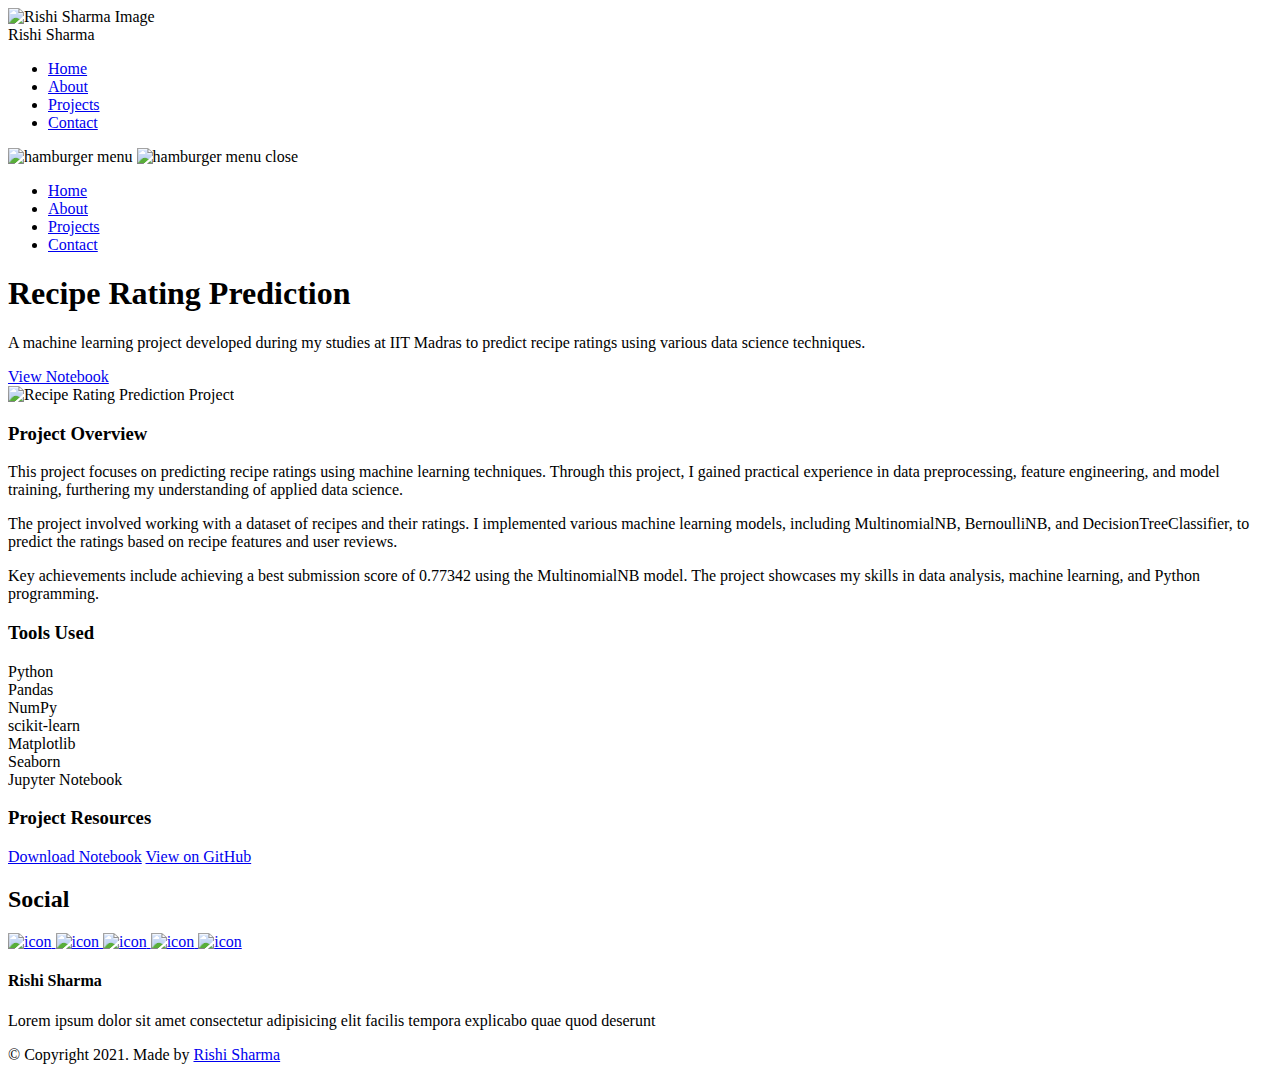
==== project-repo/project-1.html @ 08bbd8b6 "new directory" ====
<!DOCTYPE html>
<html lang="en">
  <head>
    <meta charset="UTF-8" />
    <meta name="viewport" content="width=device-width, initial-scale=1.0" />
    <meta http-equiv="X-UA-Compatible" content="ie=edge" />
    <title>Recipe Rating Prediction Project</title>
    <meta name="description" content="Case study of Recipe Rating Prediction Project" />

    <link rel="stylesheet" href="css/style.css" />

    <!-- Favicon -->
    <link rel="icon" type="image/png" href="./assets/png/rish.jpeg">
    <!-- For older browsers that don't support PNG favicons -->
    <link rel="shortcut icon" type="image/x-icon" href="./assets/png/rish.jpeg">

    <!-- Apple Touch Icon (at least 200x200px) -->
    <link rel="apple-touch-icon" href="./assets/png/rish.jpeg">
    <link rel="preconnect" href="https://fonts.googleapis.com" />
    <link rel="preconnect" href="https://fonts.gstatic.com" crossorigin />
    <link
      href="https://fonts.googleapis.com/css2?family=Source+Sans+Pro:wght@400;600;700;900&display=swap"
      rel="stylesheet"
    />
  </head>
  <body>
    <header class="header">
      <div class="header__content">
        <div class="header__logo-container">
          <div class="header__logo-img-cont">
            <img
              src="./assets/png/rish.jpeg"
              alt="Rishi Sharma Image"
              class="header__logo-img"
            />
          </div>
          <span class="header__logo-sub">Rishi Sharma</span>
        </div>
        <div class="header__main">
          <ul class="header__links">
            <li class="header__link-wrapper">
              <a href="./index.html" class="header__link"> Home </a>
            </li>
            <li class="header__link-wrapper">
              <a href="./index.html#about" class="header__link">About </a>
            </li>
            <li class="header__link-wrapper">
              <a href="./index.html#projects" class="header__link">
                Projects
              </a>
            </li>
            <li class="header__link-wrapper">
              <a href="./index.html#contact" class="header__link"> Contact </a>
            </li>
          </ul>
          <div class="header__main-ham-menu-cont">
            <img
              src="./assets/svg/ham-menu.svg"
              alt="hamburger menu"
              class="header__main-ham-menu"
            />
            <img
              src="./assets/svg/ham-menu-close.svg"
              alt="hamburger menu close"
              class="header__main-ham-menu-close d-none"
            />
          </div>
        </div>
      </div>
      <div class="header__sm-menu">
        <div class="header__sm-menu-content">
          <ul class="header__sm-menu-links">
            <li class="header__sm-menu-link">
              <a href="./index.html"> Home </a>
            </li>

            <li class="header__sm-menu-link">
              <a href="./index.html#about"> About </a>
            </li>

            <li class="header__sm-menu-link">
              <a href="./index.html#projects"> Projects </a>
            </li>

            <li class="header__sm-menu-link">
              <a href="./index.html#contact"> Contact </a>
            </li>
          </ul>
        </div>
      </div>
    </header>
    <section class="project-cs-hero">
      <div class="project-cs-hero__content">
        <h1 class="heading-primary">Recipe Rating Prediction</h1>
        <div class="project-cs-hero__info">
          <p class="text-primary">
            A machine learning project developed during my studies at IIT Madras to predict recipe ratings using various data science techniques.
          </p>
        </div>
        <div class="project-cs-hero__cta">
          <a href="#" class="btn btn--bg" target="_blank">View Notebook</a>
        </div>
      </div>
    </section>
    <section class="project-details">
      <div class="main-container">
        <div class="project-details__content">
          <div class="project-details__showcase-img-cont">
            <img
              src="./assets/jpeg/project-mockup-example.jpeg"
              alt="Recipe Rating Prediction Project"
              class="project-details__showcase-img"
            />
          </div>
          <div class="project-details__content-main">
            <div class="project-details__desc">
              <h3 class="project-details__content-title">Project Overview</h3>
              <p class="project-details__desc-para">
                This project focuses on predicting recipe ratings using machine learning techniques. Through this project, I gained practical experience in data preprocessing, feature engineering, and model training, furthering my understanding of applied data science.
              </p>
              <p class="project-details__desc-para">
                The project involved working with a dataset of recipes and their ratings. I implemented various machine learning models, including MultinomialNB, BernoulliNB, and DecisionTreeClassifier, to predict the ratings based on recipe features and user reviews.
              </p>
              <p class="project-details__desc-para">
                Key achievements include achieving a best submission score of 0.77342 using the MultinomialNB model. The project showcases my skills in data analysis, machine learning, and Python programming.
              </p>
            </div>
            <div class="project-details__tools-used">
              <h3 class="project-details__content-title">Tools Used</h3>
              <div class="skills">
                <div class="skills__skill">Python</div>
                <div class="skills__skill">Pandas</div>
                <div class="skills__skill">NumPy</div>
                <div class="skills__skill">scikit-learn</div>
                <div class="skills__skill">Matplotlib</div>
                <div class="skills__skill">Seaborn</div>
                <div class="skills__skill">Jupyter Notebook</div>
              </div>
            </div>
            <div class="project-details__links">
              <h3 class="project-details__content-title">Project Resources</h3>
              <a
                href="path/to/21f1003205_notebook_t12024.ipynb"
                class="btn btn--med btn--theme project-details__links-btn"
                target="_blank"
                download
                >Download Notebook</a
              >
              <a
                href="https://github.com/yourusername/recipe-rating-prediction"
                class="btn btn--med btn--theme-inv project-details__links-btn"
                target="_blank"
                >View on GitHub</a
              >
            </div>
          </div>
        </div>
      </div>
    </section>
    <footer class="main-footer">
      <div class="main-container">
        <div class="main-footer__upper">
          <div class="main-footer__row main-footer__row-1">
            <h2 class="heading heading-sm main-footer__heading-sm">
              <span>Social</span>
            </h2>
            <div class="main-footer__social-cont">
              <a target="_blank" rel="noreferrer" href="#">
                <img
                  class="main-footer__icon"
                  src="./assets/png/linkedin-ico.png"
                  alt="icon"
                />
              </a>
              <a target="_blank" rel="noreferrer" href="#">
                <img
                  class="main-footer__icon"
                  src="./assets/png/github-ico.png"
                  alt="icon"
                />
              </a>
              <a target="_blank" rel="noreferrer" href="#">
                <img
                  class="main-footer__icon"
                  src="./assets/png/twitter-ico.png"
                  alt="icon"
                />
              </a>
              <a target="_blank" rel="noreferrer" href="#">
                <img
                  class="main-footer__icon"
                  src="./assets/png/yt-ico.png"
                  alt="icon"
                />
              </a>
              <a target="_blank" rel="noreferrer" href="#">
                <img
                  class="main-footer__icon main-footer__icon--mr-none"
                  src="./assets/png/insta-ico.png"
                  alt="icon"
                />
              </a>
            </div>
          </div>
          <div class="main-footer__row main-footer__row-2">
            <h4 class="heading heading-sm text-lt">Rishi Sharma</h4>
            <p class="main-footer__short-desc">
              Lorem ipsum dolor sit amet consectetur adipisicing elit facilis
              tempora explicabo quae quod deserunt
            </p>
          </div>
        </div>

        <div class="main-footer__lower">
          &copy; Copyright 2021. Made by
          <a rel="noreferrer" target="_blank" href="https://www.linkedin.com/in/rishi-sharma-9b3862198/"
            >Rishi Sharma</a
          >
        </div>
      </div>
    </footer>
    <script src="./index.js"></script>
  </body>
</html>
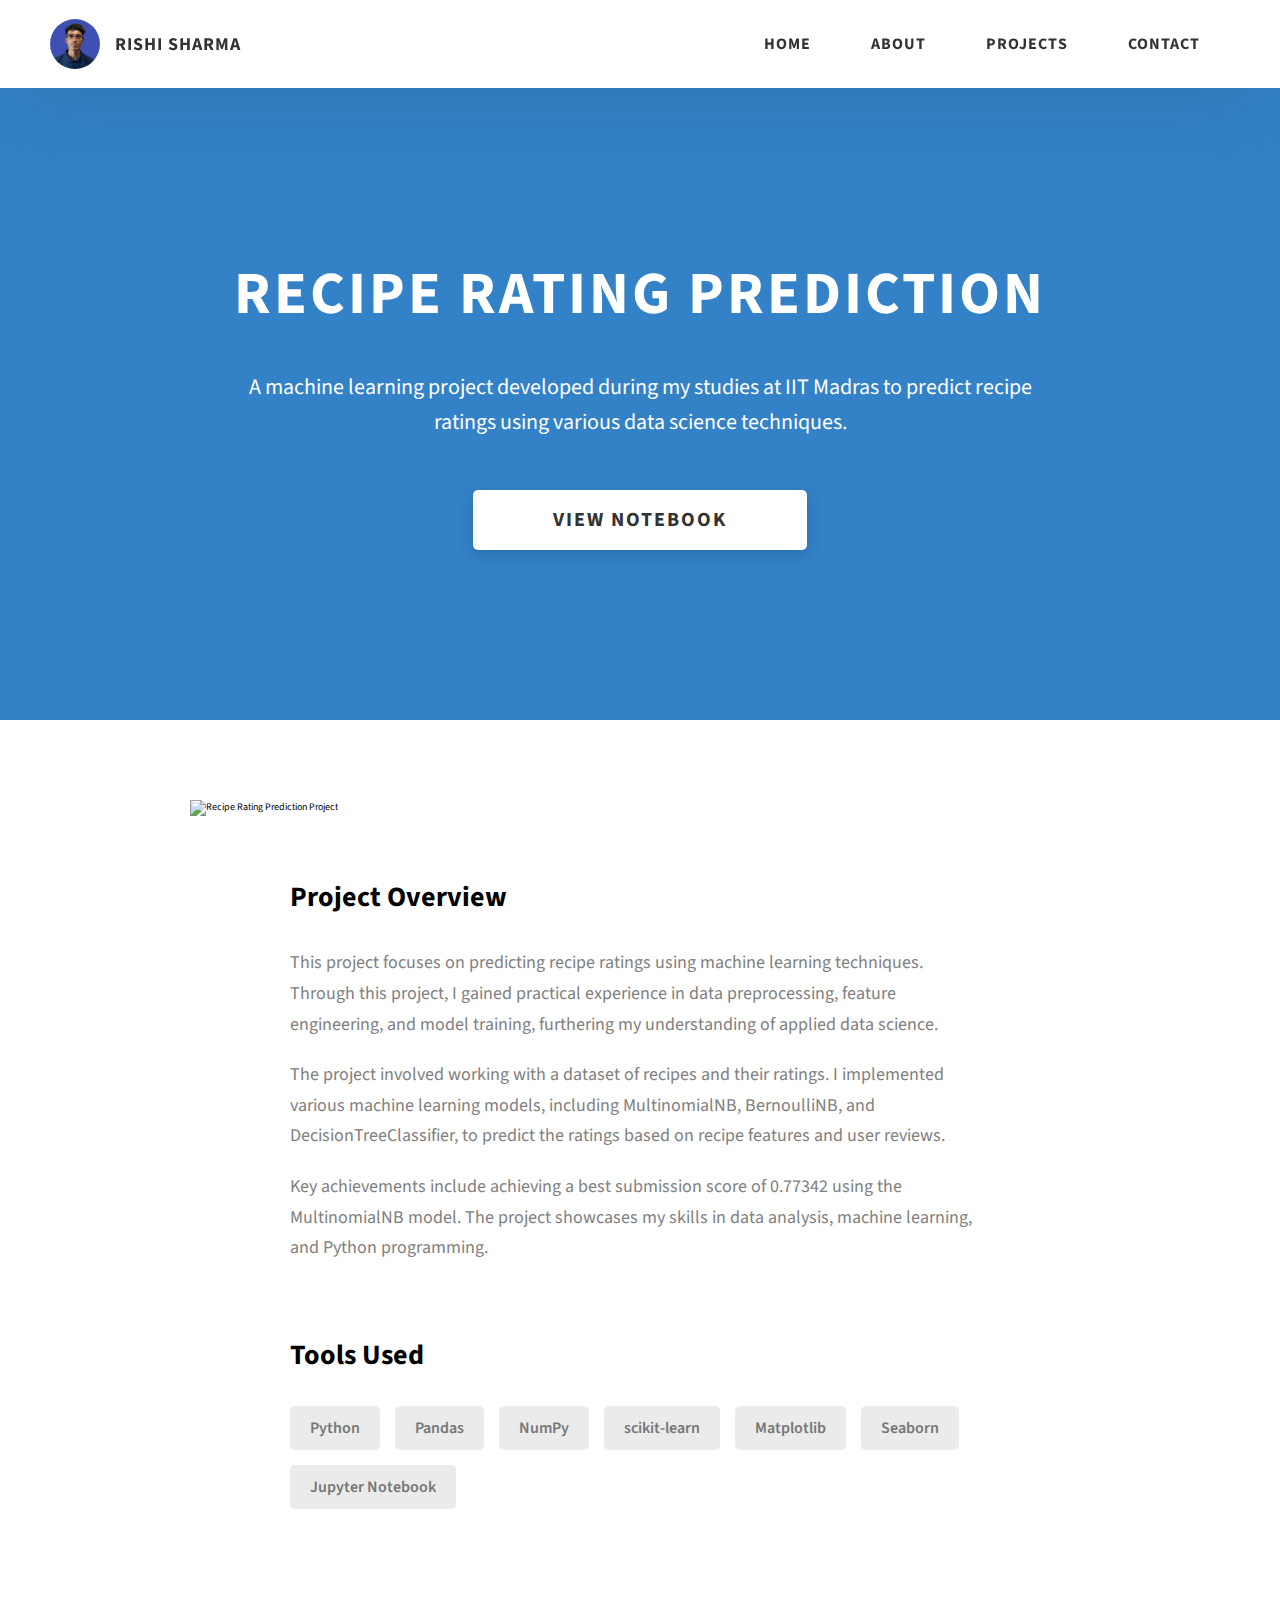
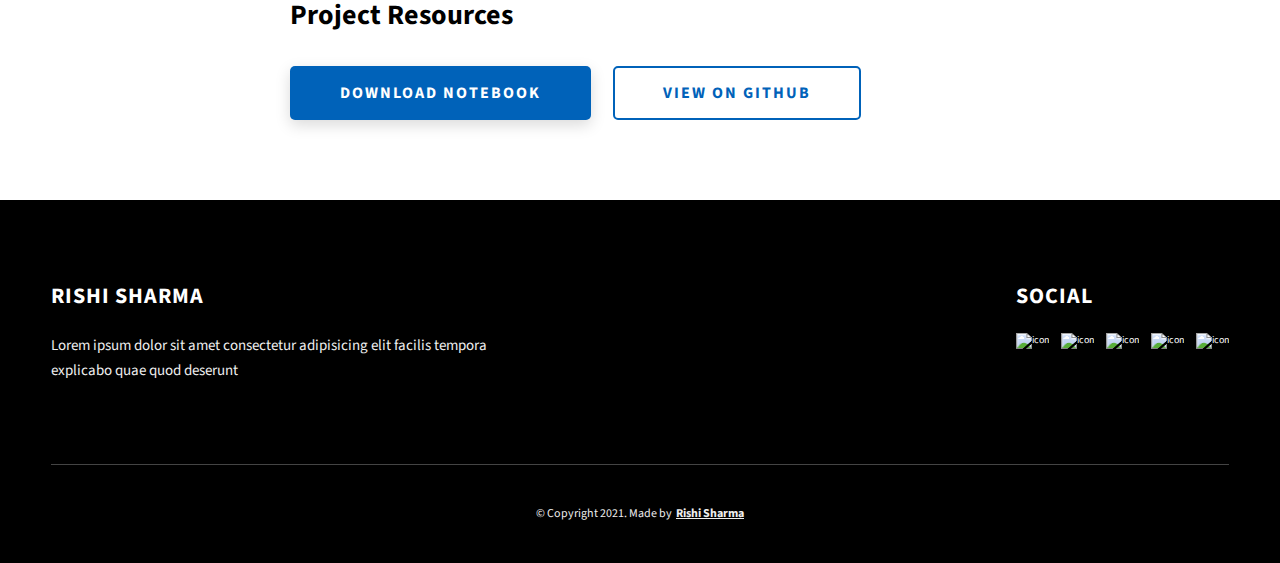
==== commit c7f1fba0: "fixed project" ====
--- a/project-repo/project-1.html
+++ b/project-repo/project-1.html
@@ -7,15 +7,15 @@
     <title>Recipe Rating Prediction Project</title>
     <meta name="description" content="Case study of Recipe Rating Prediction Project" />
 
-    <link rel="stylesheet" href="css/style.css" />
+    <link rel="stylesheet" href="../css/style.css" />
 
     <!-- Favicon -->
-    <link rel="icon" type="image/png" href="./assets/png/rish.jpeg">
+    <link rel="icon" type="image/png" href="../assets/png/rish.jpeg">
     <!-- For older browsers that don't support PNG favicons -->
-    <link rel="shortcut icon" type="image/x-icon" href="./assets/png/rish.jpeg">
+    <link rel="shortcut icon" type="image/x-icon" href="../assets/png/rish.jpeg">
 
     <!-- Apple Touch Icon (at least 200x200px) -->
-    <link rel="apple-touch-icon" href="./assets/png/rish.jpeg">
+    <link rel="apple-touch-icon" href="../assets/png/rish.jpeg">
     <link rel="preconnect" href="https://fonts.googleapis.com" />
     <link rel="preconnect" href="https://fonts.gstatic.com" crossorigin />
     <link
@@ -29,7 +29,7 @@
         <div class="header__logo-container">
           <div class="header__logo-img-cont">
             <img
-              src="./assets/png/rish.jpeg"
+              src="../assets/png/rish.jpeg"
               alt="Rishi Sharma Image"
               class="header__logo-img"
             />
@@ -39,28 +39,28 @@
         <div class="header__main">
           <ul class="header__links">
             <li class="header__link-wrapper">
-              <a href="./index.html" class="header__link"> Home </a>
-            </li>
-            <li class="header__link-wrapper">
-              <a href="./index.html#about" class="header__link">About </a>
-            </li>
-            <li class="header__link-wrapper">
-              <a href="./index.html#projects" class="header__link">
+              <a href="../index.html" class="header__link"> Home </a>
+            </li>
+            <li class="header__link-wrapper">
+              <a href="../index.html#about" class="header__link">About </a>
+            </li>
+            <li class="header__link-wrapper">
+              <a href="../index.html#projects" class="header__link">
                 Projects
               </a>
             </li>
             <li class="header__link-wrapper">
-              <a href="./index.html#contact" class="header__link"> Contact </a>
+              <a href="../index.html#contact" class="header__link"> Contact </a>
             </li>
           </ul>
           <div class="header__main-ham-menu-cont">
             <img
-              src="./assets/svg/ham-menu.svg"
+              src="../assets/svg/ham-menu.svg"
               alt="hamburger menu"
               class="header__main-ham-menu"
             />
             <img
-              src="./assets/svg/ham-menu-close.svg"
+              src="../assets/svg/ham-menu-close.svg"
               alt="hamburger menu close"
               class="header__main-ham-menu-close d-none"
             />
@@ -71,19 +71,19 @@
         <div class="header__sm-menu-content">
           <ul class="header__sm-menu-links">
             <li class="header__sm-menu-link">
-              <a href="./index.html"> Home </a>
-            </li>
-
-            <li class="header__sm-menu-link">
-              <a href="./index.html#about"> About </a>
-            </li>
-
-            <li class="header__sm-menu-link">
-              <a href="./index.html#projects"> Projects </a>
-            </li>
-
-            <li class="header__sm-menu-link">
-              <a href="./index.html#contact"> Contact </a>
+              <a href="../index.html"> Home </a>
+            </li>
+
+            <li class="header__sm-menu-link">
+              <a href="../index.html#about"> About </a>
+            </li>
+
+            <li class="header__sm-menu-link">
+              <a href="../index.html#projects"> Projects </a>
+            </li>
+
+            <li class="header__sm-menu-link">
+              <a href="../index.html#contact"> Contact </a>
             </li>
           </ul>
         </div>
@@ -107,7 +107,7 @@
         <div class="project-details__content">
           <div class="project-details__showcase-img-cont">
             <img
-              src="./assets/jpeg/project-mockup-example.jpeg"
+              src="../assets/jpeg/project-mockup-example.jpeg"
               alt="Recipe Rating Prediction Project"
               class="project-details__showcase-img"
             />
@@ -168,35 +168,35 @@
               <a target="_blank" rel="noreferrer" href="#">
                 <img
                   class="main-footer__icon"
-                  src="./assets/png/linkedin-ico.png"
-                  alt="icon"
-                />
-              </a>
-              <a target="_blank" rel="noreferrer" href="#">
-                <img
-                  class="main-footer__icon"
-                  src="./assets/png/github-ico.png"
-                  alt="icon"
-                />
-              </a>
-              <a target="_blank" rel="noreferrer" href="#">
-                <img
-                  class="main-footer__icon"
-                  src="./assets/png/twitter-ico.png"
-                  alt="icon"
-                />
-              </a>
-              <a target="_blank" rel="noreferrer" href="#">
-                <img
-                  class="main-footer__icon"
-                  src="./assets/png/yt-ico.png"
+                  src="../assets/png/linkedin-ico.png"
+                  alt="icon"
+                />
+              </a>
+              <a target="_blank" rel="noreferrer" href="#">
+                <img
+                  class="main-footer__icon"
+                  src="../assets/png/github-ico.png"
+                  alt="icon"
+                />
+              </a>
+              <a target="_blank" rel="noreferrer" href="#">
+                <img
+                  class="main-footer__icon"
+                  src="../assets/png/twitter-ico.png"
+                  alt="icon"
+                />
+              </a>
+              <a target="_blank" rel="noreferrer" href="#">
+                <img
+                  class="main-footer__icon"
+                  src="../assets/png/yt-ico.png"
                   alt="icon"
                 />
               </a>
               <a target="_blank" rel="noreferrer" href="#">
                 <img
                   class="main-footer__icon main-footer__icon--mr-none"
-                  src="./assets/png/insta-ico.png"
+                  src=".../assets/png/insta-ico.png"
                   alt="icon"
                 />
               </a>
@@ -219,6 +219,6 @@
         </div>
       </div>
     </footer>
-    <script src="./index.js"></script>
+    <script src="../index.js"></script>
   </body>
 </html>
--- a/css/style.css
+++ b/css/style.css
@@ -0,0 +1,1135 @@
+/*
+0 - 600px:      Phone
+600 - 900px:    Tablet portrait
+900 - 1200px:   Tablet landscape
+[1200 - 1800] is where our normal styles apply
+1800px + :      Big desktop
+$breakpoint arguement choices:
+- phone
+- tab-port
+- tab-land
+- big-desktop
+
+Inside media queries 1em is always 16px i.e 1em = 16px at every screen size only inside media queries
+*/
+*,
+*::after,
+*::before {
+  margin: 0;
+  padding: 0;
+  box-sizing: inherit;
+  font-family: inherit; }
+
+html {
+  font-size: 62.5%;
+  scroll-behavior: smooth; }
+  @media only screen and (max-width: 75em) {
+    html {
+      font-size: 59%; } }
+  @media only screen and (max-width: 56.25em) {
+    html {
+      font-size: 56%; } }
+  @media only screen and (min-width: 112.5em) {
+    html {
+      font-size: 65%; } }
+
+body {
+  box-sizing: border-box;
+  position: relative;
+  line-height: 1.5;
+  font-family: sans-serif;
+  overflow-x: hidden;
+  overflow-y: scroll;
+  font-family: 'Source Sans Pro', sans-serif; }
+
+a {
+  text-decoration: none;
+  color: inherit; }
+
+li {
+  list-style: none; }
+
+input:focus,
+button:focus,
+a:focus,
+textarea:focus {
+  outline: none; }
+
+button {
+  border: none;
+  cursor: pointer; }
+
+textarea {
+  resize: none; }
+
+.heading-primary {
+  font-size: 6rem;
+  text-transform: uppercase;
+  letter-spacing: 3px;
+  text-align: center; }
+  @media only screen and (max-width: 37.5em) {
+    .heading-primary {
+      font-size: 4.5rem; } }
+
+.heading-sec__mb-bg {
+  margin-bottom: 11rem; }
+  @media only screen and (max-width: 56.25em) {
+    .heading-sec__mb-bg {
+      margin-bottom: 8rem; } }
+
+.heading-sec__mb-med {
+  margin-bottom: 9rem; }
+  @media only screen and (max-width: 56.25em) {
+    .heading-sec__mb-med {
+      margin-bottom: 8rem; } }
+
+.heading-sec__main {
+  display: block;
+  font-size: 4rem;
+  text-transform: uppercase;
+  letter-spacing: 1px;
+  letter-spacing: 3px;
+  text-align: center;
+  margin-bottom: 3.5rem;
+  position: relative; }
+  .heading-sec__main--lt {
+    color: #fff; }
+    .heading-sec__main--lt::after {
+      content: '';
+      background: #fff !important; }
+  .heading-sec__main::after {
+    content: '';
+    position: absolute;
+    top: calc(100% + 1.5rem);
+    height: 5px;
+    width: 3rem;
+    background: #0062b9;
+    left: 50%;
+    transform: translateX(-50%);
+    border-radius: 5px; }
+    @media only screen and (max-width: 37.5em) {
+      .heading-sec__main::after {
+        top: calc(100% + 1.2rem); } }
+
+.heading-sec__sub {
+  display: block;
+  text-align: center;
+  color: #777;
+  font-size: 2rem;
+  font-weight: 500;
+  max-width: 80rem;
+  margin: auto;
+  line-height: 1.6; }
+  @media only screen and (max-width: 37.5em) {
+    .heading-sec__sub {
+      font-size: 1.8rem; } }
+  .heading-sec__sub--lt {
+    color: #eee; }
+
+.heading-sm {
+  font-size: 2.2rem;
+  text-transform: uppercase;
+  letter-spacing: 1px; }
+
+.main-container {
+  max-width: 120rem;
+  margin: auto;
+  width: 92%; }
+
+.btn {
+  background: #fff;
+  color: #333;
+  text-transform: uppercase;
+  letter-spacing: 2px;
+  display: inline-block;
+  font-weight: 700;
+  border-radius: 5px;
+  box-shadow: 0 5px 15px 0 rgba(0, 0, 0, 0.15);
+  transition: transform .3s; }
+  .btn:hover {
+    transform: translateY(-3px); }
+  .btn--bg {
+    padding: 1.5rem 8rem;
+    font-size: 2rem; }
+  .btn--med {
+    padding: 1.5rem 5rem;
+    font-size: 1.6rem; }
+  .btn--theme {
+    background: #0062b9;
+    color: #fff; }
+  .btn--theme-inv {
+    color: #0062b9;
+    background: #fff;
+    border: 2px solid #0062b9;
+    box-shadow: none;
+    padding: calc(1.5rem - 2px) calc(5rem - 2px); }
+
+.sec-pad {
+  padding: 12rem 0; }
+  @media only screen and (max-width: 56.25em) {
+    .sec-pad {
+      padding: 8rem 0; } }
+
+.text-primary {
+  color: #fff;
+  font-size: 2.2rem;
+  text-align: center;
+  width: 100%;
+  line-height: 1.6; }
+  @media only screen and (max-width: 37.5em) {
+    .text-primary {
+      font-size: 2rem; } }
+
+.d-none {
+  display: none; }
+
+.home-hero {
+  color: #fff;
+  background: linear-gradient(to right, rgba(0, 98, 185, 0.8), rgba(0, 98, 185, 0.8)), url(../../assets/svg/common-bg.svg);
+  background-position: center;
+  height: 100vh;
+  min-height: 80rem;
+  max-height: 120rem;
+  position: relative; }
+  @media only screen and (max-width: 37.5em) {
+    .home-hero {
+      height: unset;
+      min-height: unset; } }
+  .home-hero__socials {
+    position: absolute;
+    top: 50%;
+    border: 2px solid #eee;
+    border-left: 2px solid #eee;
+    transform: translateY(-50%); }
+    @media only screen and (max-width: 56.25em) {
+      .home-hero__socials {
+        display: none; } }
+  .home-hero__mouse-scroll-cont {
+    position: absolute;
+    bottom: 3%;
+    left: 50%;
+    transform: translateX(-50%); }
+    @media only screen and (max-width: 37.5em) {
+      .home-hero__mouse-scroll-cont {
+        display: none; } }
+  .home-hero__social {
+    width: 5rem; }
+  .home-hero__social-icon-link {
+    width: 100%;
+    display: block;
+    padding: 1.2rem;
+    border-bottom: 2px solid #eee;
+    transition: background .3s; }
+    .home-hero__social-icon-link:hover {
+      background: rgba(255, 255, 255, 0.1); }
+    .home-hero__social-icon-link--bd-none {
+      border-bottom: 0; }
+  .home-hero__social-icon {
+    width: 100%; }
+  .home-hero__content {
+    position: absolute;
+    top: 50%;
+    left: 50%;
+    transform: translate(-50%, -50%);
+    max-width: 90rem;
+    width: 92%; }
+    @media only screen and (max-width: 37.5em) {
+      .home-hero__content {
+        padding: 19rem 0 13rem 0;
+        margin: auto;
+        position: static;
+        transform: translate(0, 0); } }
+  .home-hero__info {
+    margin: 3rem auto 0 auto;
+    max-width: 80rem; }
+  .home-hero__cta {
+    margin-top: 5rem;
+    text-align: center; }
+
+.about {
+  background: #fafafa; }
+  .about__content {
+    display: grid;
+    grid-template-columns: 1fr 1fr;
+    grid-gap: 10rem; }
+    @media only screen and (max-width: 56.25em) {
+      .about__content {
+        grid-template-columns: 1fr;
+        grid-gap: 8rem; } }
+    .about__content-title {
+      font-weight: 700;
+      font-size: 2.8rem;
+      margin-bottom: 3rem; }
+      @media only screen and (max-width: 37.5em) {
+        .about__content-title {
+          font-size: 2.4rem; } }
+    .about__content-details-para {
+      font-size: 1.8rem;
+      color: grey;
+      max-width: 60rem;
+      line-height: 1.7;
+      margin-bottom: 1rem; }
+      .about__content-details-para--hl {
+        font-weight: 700;
+        margin: 0 3px; }
+      .about__content-details-para:last-child {
+        margin-bottom: 4rem; }
+
+.projects__row {
+  display: grid;
+  grid-template-columns: 1.5fr 1fr;
+  grid-gap: 5rem;
+  margin-bottom: 11rem; }
+  @media only screen and (max-width: 56.25em) {
+    .projects__row {
+      grid-template-columns: 1fr;
+      grid-gap: 2rem;
+      margin-bottom: 8rem; } }
+  @media only screen and (max-width: 56.25em) {
+    .projects__row {
+      text-align: center; } }
+  .projects__row:last-child {
+    margin-bottom: 0; }
+  .projects__row-img-cont {
+    overflow: hidden; }
+  .projects__row-img {
+    width: 100%;
+    display: block;
+    object-fit: cover; }
+  .projects__row-content {
+    padding: 2rem 0;
+    display: flex;
+    justify-content: center;
+    flex-direction: column;
+    align-items: flex-start; }
+    @media only screen and (max-width: 56.25em) {
+      .projects__row-content {
+        align-items: center; } }
+    .projects__row-content-title {
+      font-weight: 700;
+      font-size: 2.8rem;
+      margin-bottom: 2rem; }
+      @media only screen and (max-width: 37.5em) {
+        .projects__row-content-title {
+          font-size: 2.4rem; } }
+    .projects__row-content-desc {
+      font-size: 1.8rem;
+      color: grey;
+      max-width: 60rem;
+      line-height: 1.7;
+      margin-bottom: 3rem; }
+      @media only screen and (max-width: 37.5em) {
+        .projects__row-content-desc {
+          font-size: 1.7rem; } }
+
+.contact {
+  background: linear-gradient(to right, rgba(0, 98, 185, 0.8), rgba(0, 98, 185, 0.8)), url(../../assets/svg/common-bg.svg);
+  background-size: cover;
+  background-position: center; }
+  .contact__form-container {
+    box-shadow: 0 0 10px rgba(0, 0, 0, 0.1);
+    background: white;
+    padding: 4rem;
+    margin-top: 6rem;
+    max-width: 80rem;
+    text-align: right;
+    width: 95%;
+    border-radius: 5px;
+    margin: 5rem auto 0 auto; }
+    @media only screen and (max-width: 37.5em) {
+      .contact__form-container {
+        padding: 3rem; } }
+  .contact__form-field {
+    margin-bottom: 4rem; }
+    @media only screen and (max-width: 37.5em) {
+      .contact__form-field {
+        margin-bottom: 3rem; } }
+  .contact__form-label {
+    color: #666;
+    font-size: 1.4rem;
+    letter-spacing: 1px;
+    font-weight: 700;
+    margin-bottom: 1rem;
+    display: block;
+    text-align: left; }
+  .contact__form-input {
+    color: #333;
+    padding: 2rem;
+    width: 100%;
+    border: 1px solid #ebebeb;
+    font-size: 1.6rem;
+    letter-spacing: 0px;
+    background: #f0f0f0;
+    border-radius: 5px;
+    font-weight: 600;
+    /* Code for Modern Browsers */
+    /* Code for WebKit, Blink, Edge */
+    /* Code for Internet Explorer 10-11 */
+    /* Code for Microsoft Edge */
+    /* Code for Mozilla Firefox 4 to 18 */
+    /* Code for Mozilla Firefox 19+ */ }
+    .contact__form-input::placeholder {
+      color: #999;
+      font-weight: 600;
+      font-size: 1.6rem; }
+    .contact__form-input::-webkit-input-placeholder {
+      color: #999;
+      font-weight: 600;
+      font-size: 1.6rem; }
+    .contact__form-input:-ms-input-placeholder {
+      color: #999;
+      font-weight: 600;
+      font-size: 1.6rem; }
+    .contact__form-input::-ms-input-placeholder {
+      color: #999;
+      font-weight: 600;
+      font-size: 1.6rem; }
+    .contact__form-input:-moz-placeholder {
+      opacity: 1;
+      color: #999;
+      font-weight: 600;
+      font-size: 1.6rem; }
+    .contact__form-input::-moz-placeholder {
+      opacity: 1;
+      color: #999;
+      font-weight: 600;
+      font-size: 1.6rem; }
+  .contact__btn {
+    width: 30%;
+    padding: 2rem 4rem;
+    font-size: 1.6rem; }
+/*
+0 - 600px:      Phone
+600 - 900px:    Tablet portrait
+900 - 1200px:   Tablet landscape
+[1200 - 1800] is where our normal styles apply
+1800px + :      Big desktop
+$breakpoint arguement choices:
+- phone
+- tab-port
+- tab-land
+- big-desktop
+
+Inside media queries 1em is always 16px i.e 1em = 16px at every screen size only inside media queries
+*/
+*,
+*::after,
+*::before {
+  margin: 0;
+  padding: 0;
+  box-sizing: inherit;
+  font-family: inherit; }
+
+html {
+  font-size: 62.5%;
+  scroll-behavior: smooth; }
+  @media only screen and (max-width: 75em) {
+    html {
+      font-size: 59%; } }
+  @media only screen and (max-width: 56.25em) {
+    html {
+      font-size: 56%; } }
+  @media only screen and (min-width: 112.5em) {
+    html {
+      font-size: 65%; } }
+
+body {
+  box-sizing: border-box;
+  position: relative;
+  line-height: 1.5;
+  font-family: sans-serif;
+  overflow-x: hidden;
+  overflow-y: scroll;
+  font-family: 'Source Sans Pro', sans-serif; }
+
+a {
+  text-decoration: none;
+  color: inherit; }
+
+li {
+  list-style: none; }
+
+input:focus,
+button:focus,
+a:focus,
+textarea:focus {
+  outline: none; }
+
+button {
+  border: none;
+  cursor: pointer; }
+
+textarea {
+  resize: none; }
+
+.heading-primary {
+  font-size: 6rem;
+  text-transform: uppercase;
+  letter-spacing: 3px;
+  text-align: center; }
+  @media only screen and (max-width: 37.5em) {
+    .heading-primary {
+      font-size: 4.5rem; } }
+
+.heading-sec__mb-bg {
+  margin-bottom: 11rem; }
+  @media only screen and (max-width: 56.25em) {
+    .heading-sec__mb-bg {
+      margin-bottom: 8rem; } }
+
+.heading-sec__mb-med {
+  margin-bottom: 9rem; }
+  @media only screen and (max-width: 56.25em) {
+    .heading-sec__mb-med {
+      margin-bottom: 8rem; } }
+
+.heading-sec__main {
+  display: block;
+  font-size: 4rem;
+  text-transform: uppercase;
+  letter-spacing: 1px;
+  letter-spacing: 3px;
+  text-align: center;
+  margin-bottom: 3.5rem;
+  position: relative; }
+  .heading-sec__main--lt {
+    color: #fff; }
+    .heading-sec__main--lt::after {
+      content: '';
+      background: #fff !important; }
+  .heading-sec__main::after {
+    content: '';
+    position: absolute;
+    top: calc(100% + 1.5rem);
+    height: 5px;
+    width: 3rem;
+    background: #0062b9;
+    left: 50%;
+    transform: translateX(-50%);
+    border-radius: 5px; }
+    @media only screen and (max-width: 37.5em) {
+      .heading-sec__main::after {
+        top: calc(100% + 1.2rem); } }
+
+.heading-sec__sub {
+  display: block;
+  text-align: center;
+  color: #777;
+  font-size: 2rem;
+  font-weight: 500;
+  max-width: 80rem;
+  margin: auto;
+  line-height: 1.6; }
+  @media only screen and (max-width: 37.5em) {
+    .heading-sec__sub {
+      font-size: 1.8rem; } }
+  .heading-sec__sub--lt {
+    color: #eee; }
+
+.heading-sm {
+  font-size: 2.2rem;
+  text-transform: uppercase;
+  letter-spacing: 1px; }
+
+.main-container {
+  max-width: 120rem;
+  margin: auto;
+  width: 92%; }
+
+.btn {
+  background: #fff;
+  color: #333;
+  text-transform: uppercase;
+  letter-spacing: 2px;
+  display: inline-block;
+  font-weight: 700;
+  border-radius: 5px;
+  box-shadow: 0 5px 15px 0 rgba(0, 0, 0, 0.15);
+  transition: transform .3s; }
+  .btn:hover {
+    transform: translateY(-3px); }
+  .btn--bg {
+    padding: 1.5rem 8rem;
+    font-size: 2rem; }
+  .btn--med {
+    padding: 1.5rem 5rem;
+    font-size: 1.6rem; }
+  .btn--theme {
+    background: #0062b9;
+    color: #fff; }
+  .btn--theme-inv {
+    color: #0062b9;
+    background: #fff;
+    border: 2px solid #0062b9;
+    box-shadow: none;
+    padding: calc(1.5rem - 2px) calc(5rem - 2px); }
+
+.sec-pad {
+  padding: 12rem 0; }
+  @media only screen and (max-width: 56.25em) {
+    .sec-pad {
+      padding: 8rem 0; } }
+
+.text-primary {
+  color: #fff;
+  font-size: 2.2rem;
+  text-align: center;
+  width: 100%;
+  line-height: 1.6; }
+  @media only screen and (max-width: 37.5em) {
+    .text-primary {
+      font-size: 2rem; } }
+
+.d-none {
+  display: none; }
+
+.home-hero {
+  color: #fff;
+  background: linear-gradient(to right, rgba(0, 98, 185, 0.8), rgba(0, 98, 185, 0.8)), url(../../assets/svg/common-bg.svg);
+  background-position: center;
+  height: 100vh;
+  min-height: 80rem;
+  max-height: 120rem;
+  position: relative; }
+  @media only screen and (max-width: 37.5em) {
+    .home-hero {
+      height: unset;
+      min-height: unset; } }
+  .home-hero__socials {
+    position: absolute;
+    top: 50%;
+    border: 2px solid #eee;
+    border-left: 2px solid #eee;
+    transform: translateY(-50%); }
+    @media only screen and (max-width: 56.25em) {
+      .home-hero__socials {
+        display: none; } }
+  .home-hero__mouse-scroll-cont {
+    position: absolute;
+    bottom: 3%;
+    left: 50%;
+    transform: translateX(-50%); }
+    @media only screen and (max-width: 37.5em) {
+      .home-hero__mouse-scroll-cont {
+        display: none; } }
+  .home-hero__social {
+    width: 5rem; }
+  .home-hero__social-icon-link {
+    width: 100%;
+    display: block;
+    padding: 1.2rem;
+    border-bottom: 2px solid #eee;
+    transition: background .3s; }
+    .home-hero__social-icon-link:hover {
+      background: rgba(255, 255, 255, 0.1); }
+    .home-hero__social-icon-link--bd-none {
+      border-bottom: 0; }
+  .home-hero__social-icon {
+    width: 100%; }
+  .home-hero__content {
+    position: absolute;
+    top: 50%;
+    left: 50%;
+    transform: translate(-50%, -50%);
+    max-width: 90rem;
+    width: 92%; }
+    @media only screen and (max-width: 37.5em) {
+      .home-hero__content {
+        padding: 19rem 0 13rem 0;
+        margin: auto;
+        position: static;
+        transform: translate(0, 0); } }
+  .home-hero__info {
+    margin: 3rem auto 0 auto;
+    max-width: 80rem; }
+  .home-hero__cta {
+    margin-top: 5rem;
+    text-align: center; }
+
+.about {
+  background: #fafafa; }
+  .about__content {
+    display: grid;
+    grid-template-columns: 1fr 1fr;
+    grid-gap: 10rem; }
+    @media only screen and (max-width: 56.25em) {
+      .about__content {
+        grid-template-columns: 1fr;
+        grid-gap: 8rem; } }
+    .about__content-title {
+      font-weight: 700;
+      font-size: 2.8rem;
+      margin-bottom: 3rem; }
+      @media only screen and (max-width: 37.5em) {
+        .about__content-title {
+          font-size: 2.4rem; } }
+    .about__content-details-para {
+      font-size: 1.8rem;
+      color: grey;
+      max-width: 60rem;
+      line-height: 1.7;
+      margin-bottom: 1rem; }
+      .about__content-details-para--hl {
+        font-weight: 700;
+        margin: 0 3px; }
+      .about__content-details-para:last-child {
+        margin-bottom: 4rem; }
+
+.projects__row {
+  display: grid;
+  grid-template-columns: 1.5fr 1fr;
+  grid-gap: 5rem;
+  margin-bottom: 11rem; }
+  @media only screen and (max-width: 56.25em) {
+    .projects__row {
+      grid-template-columns: 1fr;
+      grid-gap: 2rem;
+      margin-bottom: 8rem; } }
+  @media only screen and (max-width: 56.25em) {
+    .projects__row {
+      text-align: center; } }
+  .projects__row:last-child {
+    margin-bottom: 0; }
+  .projects__row-img-cont {
+    overflow: hidden; }
+  .projects__row-img {
+    width: 100%;
+    display: block;
+    object-fit: cover; }
+  .projects__row-content {
+    padding: 2rem 0;
+    display: flex;
+    justify-content: center;
+    flex-direction: column;
+    align-items: flex-start; }
+    @media only screen and (max-width: 56.25em) {
+      .projects__row-content {
+        align-items: center; } }
+    .projects__row-content-title {
+      font-weight: 700;
+      font-size: 2.8rem;
+      margin-bottom: 2rem; }
+      @media only screen and (max-width: 37.5em) {
+        .projects__row-content-title {
+          font-size: 2.4rem; } }
+    .projects__row-content-desc {
+      font-size: 1.8rem;
+      color: grey;
+      max-width: 60rem;
+      line-height: 1.7;
+      margin-bottom: 3rem; }
+      @media only screen and (max-width: 37.5em) {
+        .projects__row-content-desc {
+          font-size: 1.7rem; } }
+
+.contact {
+  background: linear-gradient(to right, rgba(0, 98, 185, 0.8), rgba(0, 98, 185, 0.8)), url(../../assets/svg/common-bg.svg);
+  background-size: cover;
+  background-position: center; }
+  .contact__form-container {
+    box-shadow: 0 0 10px rgba(0, 0, 0, 0.1);
+    background: white;
+    padding: 4rem;
+    margin-top: 6rem;
+    max-width: 80rem;
+    text-align: right;
+    width: 95%;
+    border-radius: 5px;
+    margin: 5rem auto 0 auto; }
+    @media only screen and (max-width: 37.5em) {
+      .contact__form-container {
+        padding: 3rem; } }
+  .contact__form-field {
+    margin-bottom: 4rem; }
+    @media only screen and (max-width: 37.5em) {
+      .contact__form-field {
+        margin-bottom: 3rem; } }
+  .contact__form-label {
+    color: #666;
+    font-size: 1.4rem;
+    letter-spacing: 1px;
+    font-weight: 700;
+    margin-bottom: 1rem;
+    display: block;
+    text-align: left; }
+  .contact__form-input {
+    color: #333;
+    padding: 2rem;
+    width: 100%;
+    border: 1px solid #ebebeb;
+    font-size: 1.6rem;
+    letter-spacing: 0px;
+    background: #f0f0f0;
+    border-radius: 5px;
+    font-weight: 600;
+    /* Code for Modern Browsers */
+    /* Code for WebKit, Blink, Edge */
+    /* Code for Internet Explorer 10-11 */
+    /* Code for Microsoft Edge */
+    /* Code for Mozilla Firefox 4 to 18 */
+    /* Code for Mozilla Firefox 19+ */ }
+    .contact__form-input::placeholder {
+      color: #999;
+      font-weight: 600;
+      font-size: 1.6rem; }
+    .contact__form-input::-webkit-input-placeholder {
+      color: #999;
+      font-weight: 600;
+      font-size: 1.6rem; }
+    .contact__form-input:-ms-input-placeholder {
+      color: #999;
+      font-weight: 600;
+      font-size: 1.6rem; }
+    .contact__form-input::-ms-input-placeholder {
+      color: #999;
+      font-weight: 600;
+      font-size: 1.6rem; }
+    .contact__form-input:-moz-placeholder {
+      opacity: 1;
+      color: #999;
+      font-weight: 600;
+      font-size: 1.6rem; }
+    .contact__form-input::-moz-placeholder {
+      opacity: 1;
+      color: #999;
+      font-weight: 600;
+      font-size: 1.6rem; }
+  .contact__btn {
+    width: 30%;
+    padding: 2rem 4rem;
+    font-size: 1.6rem; }
+    @media only screen and (max-width: 37.5em) {
+      .contact__btn {
+        width: 100%; } }
+
+.project-cs-hero {
+  color: #fff;
+  background: linear-gradient(to right, rgba(0, 98, 185, 0.8), rgba(0, 98, 185, 0.8)), url(../../assets/svg/common-bg.svg);
+  background-size: cover;
+  background-position: center;
+  position: relative; }
+  @media only screen and (max-width: 37.5em) {
+    .project-cs-hero {
+      height: unset;
+      min-height: unset; } }
+  .project-cs-hero__content {
+    padding: 25rem 0 17rem 0;
+    max-width: 90rem;
+    width: 92%;
+    margin: auto; }
+    @media only screen and (max-width: 37.5em) {
+      .project-cs-hero__content {
+        padding: 19rem 0 13rem 0;
+        margin: auto;
+        position: static;
+        transform: translate(0, 0); } }
+  .project-cs-hero__info {
+    margin: 3rem auto 0 auto;
+    max-width: 80rem; }
+  .project-cs-hero__cta {
+    margin-top: 5rem;
+    text-align: center; }
+
+.project-details__content {
+  padding: 8rem 0;
+  max-width: 90rem;
+  margin: auto; }
+  .project-details__content-title {
+    font-weight: 700;
+    font-size: 2.8rem;
+    margin-bottom: 3rem; }
+    @media only screen and (max-width: 37.5em) {
+      .project-details__content-title {
+        font-size: 2.4rem; } }
+
+.project-details__showcase-img-cont {
+  width: 100%;
+  margin-bottom: 6rem; }
+
+.project-details__showcase-img {
+  width: 100%; }
+
+.project-details__content-main {
+  width: 100%;
+  max-width: 70rem;
+  margin: auto; }
+
+.project-details__desc {
+  margin: 0 0 7rem 0; }
+  .project-details__desc-para {
+    font-size: 1.8rem;
+    line-height: 1.7;
+    color: grey;
+    margin-bottom: 2rem; }
+
+.project-details__tools-used {
+  margin: 0 0 7rem 0; }
+  .project-details__tools-used-list {
+    display: flex;
+    flex-wrap: wrap; }
+  .project-details__tools-used-item {
+    padding: 1rem 2rem;
+    margin-bottom: 1.5rem;
+    margin-right: 1.5rem;
+    font-size: 1.6rem;
+    background: rgba(153, 153, 153, 0.2);
+    border-radius: 5px;
+    font-weight: 600;
+    color: #777; }
+
+.project-details__links {
+  margin: 0 0; }
+  .project-details__links-btn {
+    margin-right: 2rem; }
+    @media only screen and (max-width: 37.5em) {
+      .project-details__links-btn {
+        margin-right: 0;
+        width: 70%;
+        margin-bottom: 2rem;
+        text-align: center; } }
+    .project-details__links-btn:last-child {
+      margin: 0; }
+      @media only screen and (max-width: 37.5em) {
+        .project-details__links-btn:last-child {
+          margin: 0; } }
+
+.header {
+  position: fixed;
+  width: 100%;
+  z-index: 1000;
+  background: #000;
+  background: #fff;
+  box-shadow: 0 10px 100px rgba(0, 0, 0, 0.1); }
+  .header__content {
+    display: flex;
+    align-items: center;
+    justify-content: space-between;
+    padding: 1rem 5rem; }
+    @media only screen and (max-width: 56.25em) {
+      .header__content {
+        padding: 0 2rem; } }
+  .header__logo-container {
+    display: flex;
+    align-items: center;
+    cursor: pointer;
+    color: #333;
+    transition: color .3s; }
+    .header__logo-container:hover {
+      color: #abcdeb; }
+  .header__logo-img-cont {
+    width: 5rem;
+    height: 5rem;
+    border-radius: 50px;
+    overflow: hidden;
+    margin-right: 1.5rem;
+    background: #abcdeb; }
+    @media only screen and (max-width: 56.25em) {
+      .header__logo-img-cont {
+        width: 4.5rem;
+        height: 4.5rem;
+        margin-right: 1.2rem; } }
+  .header__logo-img {
+    width: 100%;
+    height: 100%;
+    object-fit: cover;
+    object-position: center;
+    display: block; }
+  .header__logo-sub {
+    font-size: 1.8rem;
+    text-transform: uppercase;
+    font-weight: 700;
+    letter-spacing: 1px; }
+  .header__links {
+    display: flex; }
+    @media only screen and (max-width: 37.5em) {
+      .header__links {
+        display: none; } }
+  .header__link {
+    padding: 2.2rem 3rem;
+    display: inline-block;
+    font-size: 1.6rem;
+    color: #333;
+    text-transform: uppercase;
+    letter-spacing: 1px;
+    font-weight: 700;
+    transition: color .3s; }
+    .header__link:hover {
+      color: #0062b9; }
+    @media only screen and (max-width: 56.25em) {
+      .header__link {
+        padding: 3rem 1.8rem;
+        font-size: 1.5rem; } }
+  .header__main-ham-menu-cont {
+    display: none;
+    width: 3rem;
+    padding: 2.2rem 0; }
+    @media only screen and (max-width: 37.5em) {
+      .header__main-ham-menu-cont {
+        display: block; } }
+  .header__main-ham-menu {
+    width: 100%; }
+  .header__main-ham-menu-close {
+    width: 100%; }
+  .header__sm-menu {
+    background: #fff;
+    position: absolute;
+    width: 100%;
+    top: 100%;
+    visibility: hidden;
+    opacity: 0;
+    transition: all .3s;
+    box-shadow: 0px 5px 5px 0px rgba(0, 0, 0, 0.1);
+    -webkit-box-shadow: 0px 5px 5px 0px rgba(0, 0, 0, 0.1);
+    -moz-box-shadow: 0px 5px 5px 0px rgba(0, 0, 0, 0.1); }
+    .header__sm-menu--active {
+      visibility: hidden;
+      opacity: 0; }
+      @media only screen and (max-width: 37.5em) {
+        .header__sm-menu--active {
+          visibility: visible;
+          opacity: 1; } }
+  .header__sm-menu-link a {
+    display: block;
+    text-decoration: none;
+    padding: 2.5rem 3rem;
+    font-size: 1.6rem;
+    color: #333;
+    text-align: right;
+    border-bottom: 1px solid #eee;
+    font-weight: 700;
+    text-transform: uppercase;
+    letter-spacing: 2px;
+    transition: color .3s; }
+    .header__sm-menu-link a:hover {
+      color: #0062b9; }
+  .header__sm-menu-link:first-child a {
+    border-top: 1px solid #eee; }
+  .header__sm-menu-link-last {
+    border-bottom: 0; }
+
+.main-footer {
+  background: #000;
+  color: #fff; }
+  .main-footer__upper {
+    display: flex;
+    justify-content: space-between;
+    padding: 8rem 0; }
+    @media only screen and (max-width: 56.25em) {
+      .main-footer__upper {
+        padding: 6rem 0; } }
+    @media only screen and (max-width: 37.5em) {
+      .main-footer__upper {
+        display: block; } }
+  .main-footer__row-1 {
+    order: 2; }
+    @media only screen and (max-width: 56.25em) {
+      .main-footer__row-1 {
+        margin-bottom: 5rem; } }
+  .main-footer__row-2 {
+    width: 40%;
+    order: 1;
+    max-width: 50rem; }
+    @media only screen and (max-width: 56.25em) {
+      .main-footer__row-2 {
+        width: 100%; } }
+  .main-footer__short-desc {
+    margin-top: 2rem;
+    color: #eee;
+    font-size: 1.5rem;
+    line-height: 1.7; }
+  .main-footer__social-cont {
+    margin-top: 2rem; }
+  .main-footer__icon {
+    margin-right: 1rem;
+    width: 2.5rem; }
+    .main-footer__icon--mr-none {
+      margin-right: 0; }
+  .main-footer__lower {
+    padding: 4rem 0;
+    border-top: 1px solid #444;
+    color: #eee;
+    font-size: 1.2rem;
+    text-align: left;
+    text-align: center; }
+    .main-footer__lower a {
+      text-decoration: underline;
+      font-weight: bold;
+      margin-left: 2px; }
+    @media only screen and (max-width: 56.25em) {
+      .main-footer__lower {
+        padding: 3.5rem 0; } }
+
+.skills {
+  display: flex;
+  flex-wrap: wrap; }
+  .skills__skill {
+    padding: 1rem 2rem;
+    margin-bottom: 1.5rem;
+    margin-right: 1.5rem;
+    font-size: 1.6rem;
+    background: rgba(153, 153, 153, 0.2);
+    border-radius: 5px;
+    font-weight: 600;
+    color: #777; }
+
+.mouse {
+  width: 25px;
+  height: 40px;
+  border: 2px solid #eee;
+  border-radius: 60px;
+  position: relative;
+  overflow: hidden; }
+  .mouse::before {
+    content: '';
+    width: 5px;
+    height: 5px;
+    position: absolute;
+    top: 7px;
+    left: 50%;
+    transform: translateX(-50%);
+    background-color: #eee;
+    border-radius: 50%;
+    opacity: 1;
+    animation: wheel 1.3s infinite;
+    -webkit-animation: wheel 1.3s infinite; }
+  /* Contact Form Styles */
+.contact__form-container {
+  background-color: #f5f5f5; /* Set the background color for the contact form */
+  padding: 20px;
+  border-radius: 10px;
+  margin-top: 20px;
+}
+
+.contact__form-label {
+  color: #333; /* Label text color */
+}
+
+.contact__form-input {
+  background-color: #fff; /* Input field background color */
+  border: 1px solid #ccc; /* Input field border color */
+  color: #333; /* Input field text color */
+}
+
+.contact__form-input--message {
+  height: 150px; /* Adjust the height of the message textarea */
+}
+
+.contact__btn {
+  background-color: #007bff; /* Button background color */
+  color: #fff; /* Button text color */
+}
+
+.contact__btn:hover {
+  background-color: #0056b3; /* Button background color on hover */
+}
+
+
+@keyframes wheel {
+  to {
+    opacity: 0;
+    top: 27px; } }
+
+@-webkit-keyframes wheel {
+  to {
+    opacity: 0;
+    top: 27px; } }
